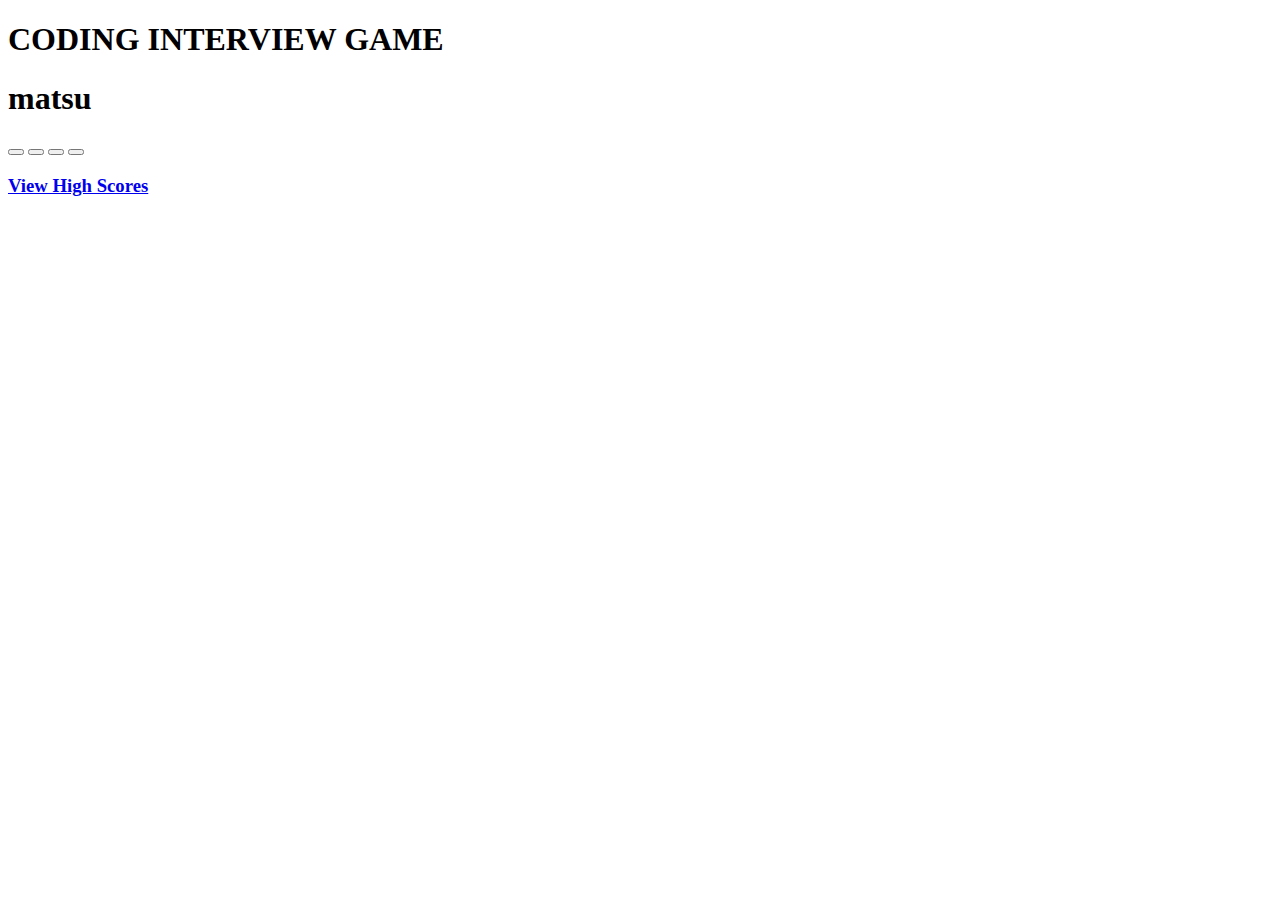
==== game.html @ 656889d3 "base code for game.html, edits to script.js and game.js, new css and js files" ====
<!DOCTYPE html>
<html lang="en">

<head>
    <meta charset="UTF-8">
    <meta name="viewport" content="width=device-width, initial-scale=1.0">
    <link rel="stylesheet" href="./assets/css/reset.css" />
    <link rel="stylesheet" href="./assets/css/mainstyle.css" />
    <title>Document</title>
</head>

<body>
    <header>
        <section class="container">
            <div class="nav_grid">
                <h1 class="title">CODING INTERVIEW GAME</h1>
                <h1 class="title creator_name">matsu</h1>
            </div>
        </section>
    </header>

    <main>
        <section class="container">
            <div class="game_container">
                <div id="quiz"></div>
                <button id="answerA"></button>
                <button id="answerB"></button>
                <button id="answerC"></button>
                <button id="answerD"></button>
            </div>
            <div id="feedback" class="with_line"></div>
        </section>
    </main>

    <footer>
        <section class="container">
            <h3><a id="leader" href="leader.html">View High Scores</a></h3>
        </section>
    </footer>

    <script src="./assets/js/game.js"></script>
</body>

</html>
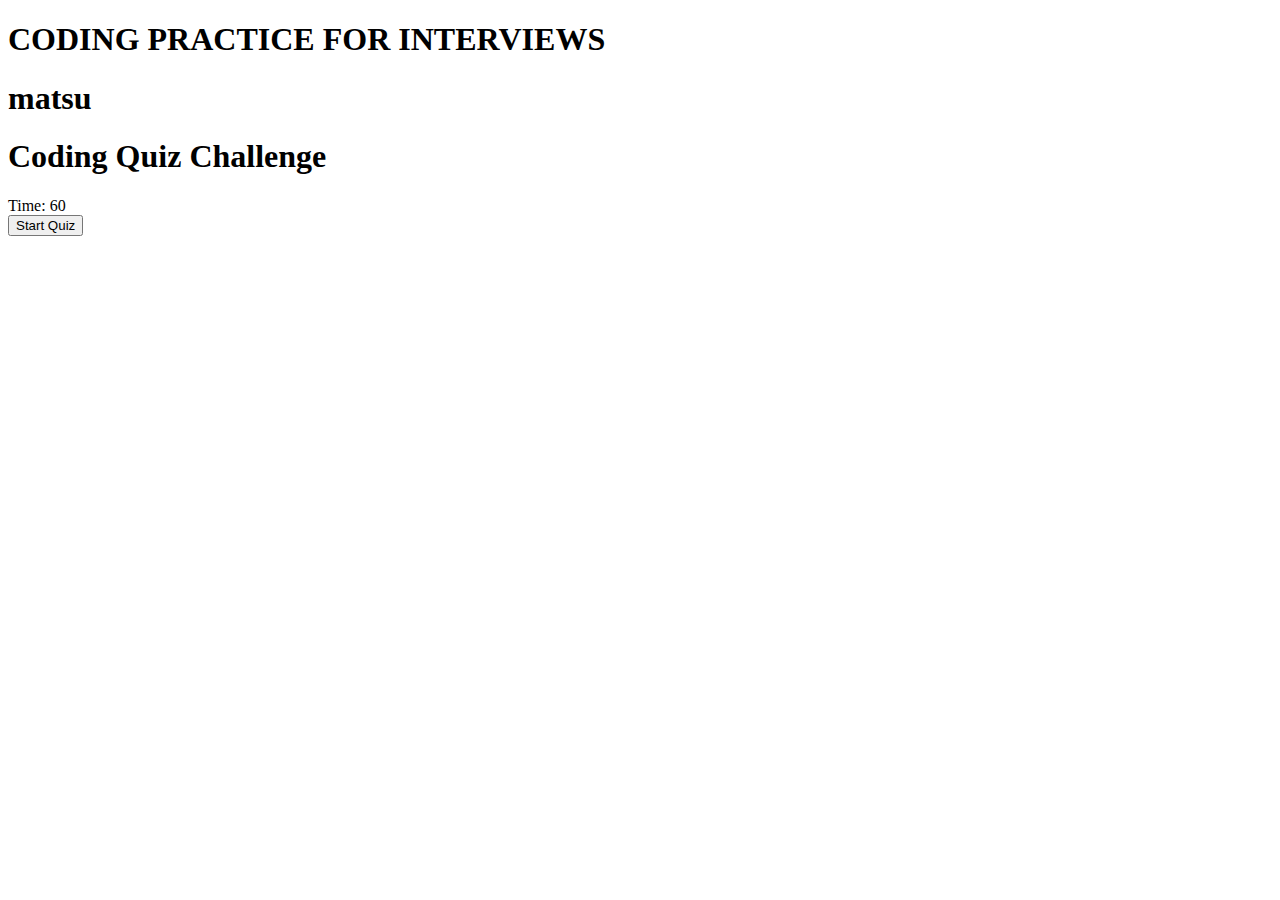
==== commit cd575d8d: "implemented logic for game.js, css modifications w/ bootstrap" ====
--- a/game.html
+++ b/game.html
@@ -4,41 +4,34 @@
 <head>
     <meta charset="UTF-8">
     <meta name="viewport" content="width=device-width, initial-scale=1.0">
-    <link rel="stylesheet" href="./assets/css/reset.css" />
-    <link rel="stylesheet" href="./assets/css/mainstyle.css" />
-    <title>Document</title>
+    <link rel="stylesheet" href="./assets/css/gamestyle.css"/>
+
+    <title>Coding Quiz Challenge</title>
 </head>
 
 <body>
     <header>
         <section class="container">
-            <div class="nav_grid">
-                <h1 class="title">CODING INTERVIEW GAME</h1>
-                <h1 class="title creator_name">matsu</h1>
+            <div class="nav-grid">
+                <h1 class="title">CODING PRACTICE FOR INTERVIEWS</h1>
+                <h1 class="title creator-name">matsu</h1>
             </div>
         </section>
     </header>
 
     <main>
         <section class="container">
-            <div class="game_container">
-                <div id="quiz"></div>
-                <button id="answerA"></button>
-                <button id="answerB"></button>
-                <button id="answerC"></button>
-                <button id="answerD"></button>
+            <h1>Coding Quiz Challenge</h1>
+            <div id="timer">Time: <span id="time"></span></div>
+            <div id="quiz-container">
+                <button id="start-quiz">Start Quiz</button>
+                <!-- Questions will be dynamically inserted here -->
             </div>
-            <div id="feedback" class="with_line"></div>
         </section>
     </main>
-
-    <footer>
-        <section class="container">
-            <h3><a id="leader" href="leader.html">View High Scores</a></h3>
-        </section>
-    </footer>
 
     <script src="./assets/js/game.js"></script>
 </body>
 
-</html>+</html>
+
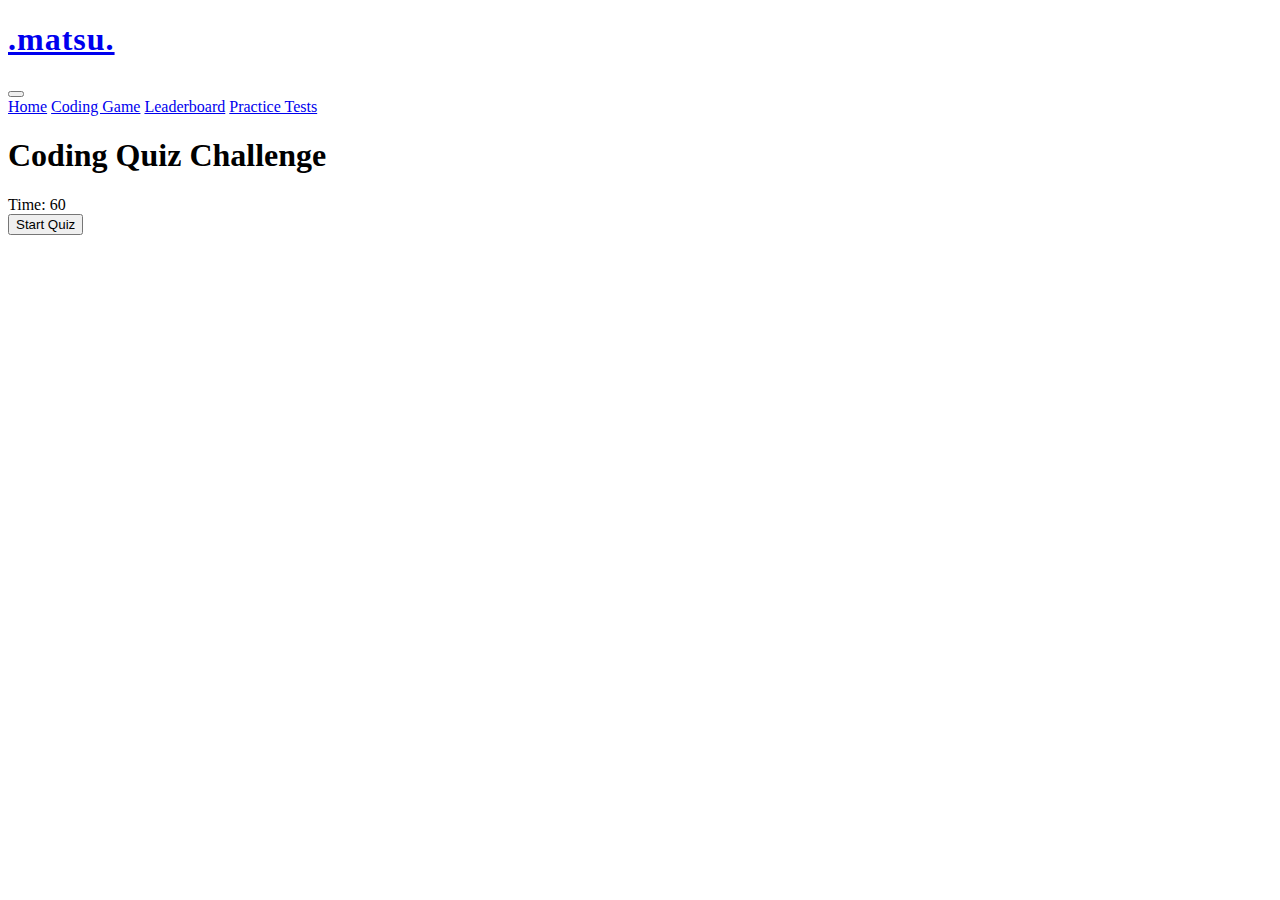
==== commit d457cf16: "major overhaul to html pages with bootstrap components" ====
--- a/game.html
+++ b/game.html
@@ -4,34 +4,54 @@
 <head>
     <meta charset="UTF-8">
     <meta name="viewport" content="width=device-width, initial-scale=1.0">
+    <link rel="preconnect" href="https://fonts.googleapis.com">
+    <link rel="preconnect" href="https://fonts.gstatic.com" crossorigin>
+    <link href="https://fonts.googleapis.com/css2?family=Hedvig+Letters+Sans&family=Hedvig+Letters+Serif:opsz@12..24&display=swap" rel="stylesheet">
+    <link 
+        href="https://cdn.jsdelivr.net/npm/bootstrap@5.3.2/dist/css/bootstrap.min.css" 
+        rel="stylesheet" 
+        integrity="sha384-T3c6CoIi6uLrA9TneNEoa7RxnatzjcDSCmG1MXxSR1GAsXEV/Dwwykc2MPK8M2HN" 
+        crossorigin="anonymous"
+    />
+    <link rel="stylesheet" href="./assets/css/index.css"/>
     <link rel="stylesheet" href="./assets/css/gamestyle.css"/>
 
     <title>Coding Quiz Challenge</title>
 </head>
 
 <body>
-    <header>
-        <section class="container">
-            <div class="nav-grid">
-                <h1 class="title">CODING PRACTICE FOR INTERVIEWS</h1>
-                <h1 class="title creator-name">matsu</h1>
+    <header class="navbar navbar-expand-lg navbar-light bg-light">
+        <div class="container-fluid">
+            <a class="navbar-brand" href="./index.html">
+                <h1 style="letter-spacing: 1px">.matsu.</h1>
+            </a>
+            <button class="navbar-toggler" type="button" data-bs-toggle="collapse" data-bs-target="#navbarNavAltMarkup" aria-controls="navbarNavAltMarkup" aria-expanded="false" aria-label="Toggle navigation">
+                <span class="navbar-toggler-icon"></span>
+            </button>
+            <div class="collapse navbar-collapse" id="navbarNavAltMarkup">
+                <div class="navbar-nav">
+                    <a class="nav-link" href="./index.html">Home</a>
+                    <a class="nav-link active" aria-current="page" href="./game.html">Coding Game</a>
+                    <a class="nav-link" href="./leaderboard.html">Leaderboard</a>
+                    <a class="nav-link" href="./practice.html">Practice Tests</a>
+                </div>
             </div>
-        </section>
+        </div>
     </header>
 
-    <main>
-        <section class="container">
+    <main class="container mt-5">
+        <section class="text-center">
             <h1>Coding Quiz Challenge</h1>
             <div id="timer">Time: <span id="time"></span></div>
-            <div id="quiz-container">
-                <button id="start-quiz">Start Quiz</button>
+            <div id="quiz-container" class="d-flex justify-content-center">
+                <button id="start-quiz" class="btn btn-primary">Start Quiz</button>
                 <!-- Questions will be dynamically inserted here -->
             </div>
         </section>
     </main>
 
     <script src="./assets/js/game.js"></script>
+    <script src="https://cdn.jsdelivr.net/npm/bootstrap@5.3.2/dist/js/bootstrap.bundle.min.js"></script>
 </body>
 
 </html>
-
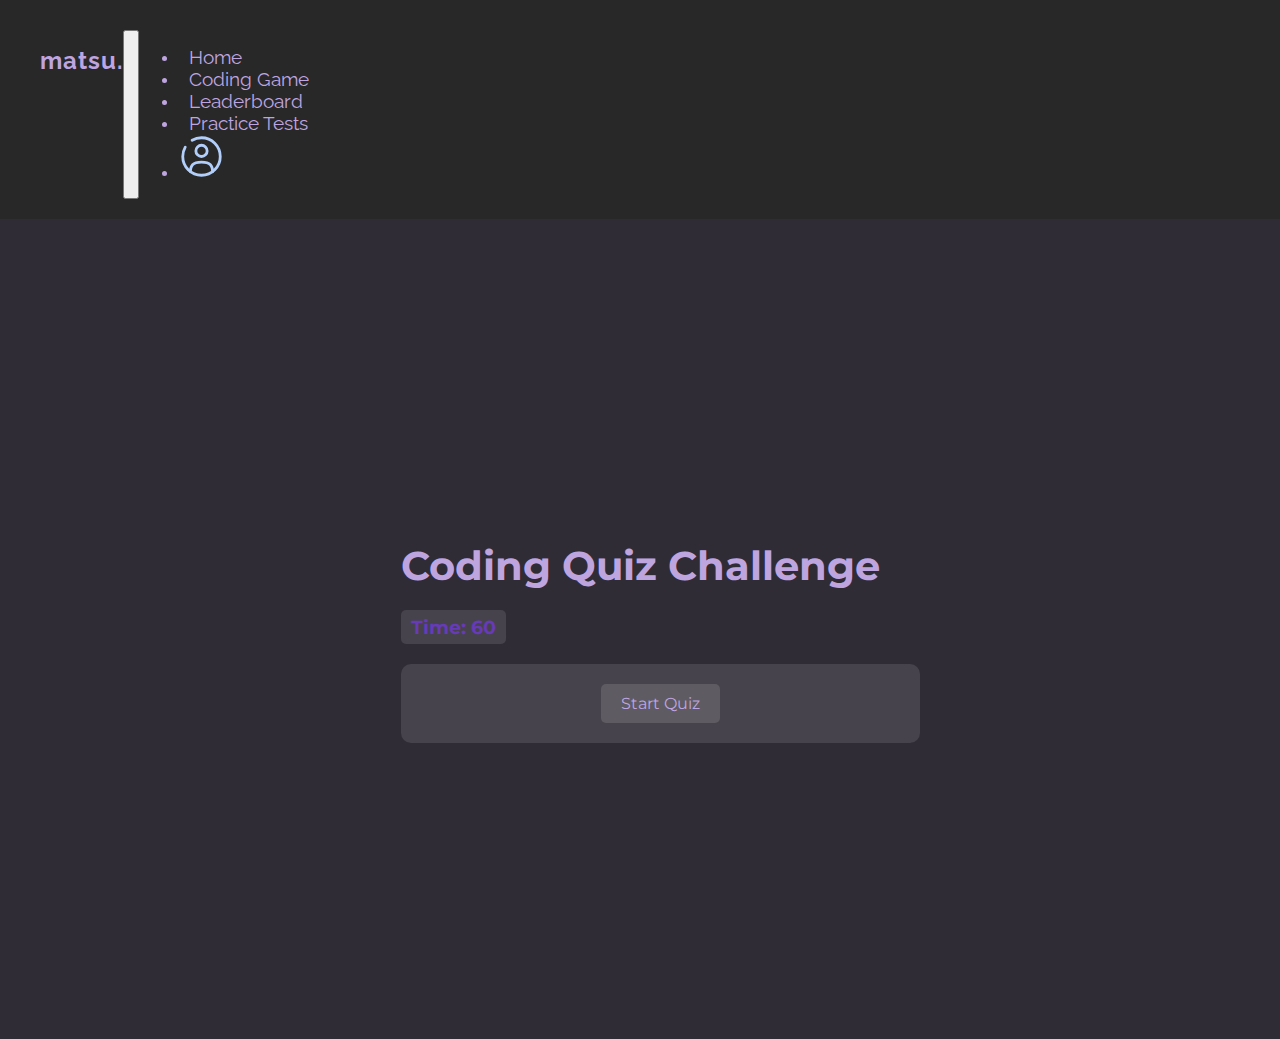
==== commit b185f10f: "finalized" ====
--- a/game.html
+++ b/game.html
@@ -4,37 +4,55 @@
 <head>
     <meta charset="UTF-8">
     <meta name="viewport" content="width=device-width, initial-scale=1.0">
-    <link rel="preconnect" href="https://fonts.googleapis.com">
-    <link rel="preconnect" href="https://fonts.gstatic.com" crossorigin>
-    <link href="https://fonts.googleapis.com/css2?family=Hedvig+Letters+Sans&family=Hedvig+Letters+Serif:opsz@12..24&display=swap" rel="stylesheet">
-    <link 
-        href="https://cdn.jsdelivr.net/npm/bootstrap@5.3.2/dist/css/bootstrap.min.css" 
-        rel="stylesheet" 
-        integrity="sha384-T3c6CoIi6uLrA9TneNEoa7RxnatzjcDSCmG1MXxSR1GAsXEV/Dwwykc2MPK8M2HN" 
-        crossorigin="anonymous"
-    />
-    <link rel="stylesheet" href="./assets/css/index.css"/>
-    <link rel="stylesheet" href="./assets/css/gamestyle.css"/>
+    <link rel="preconnect" href="https://fonts.googleapis.com" />
+    <link rel="preconnect" href="https://fonts.gstatic.com" crossorigin />
+    <link
+        href="https://fonts.googleapis.com/css2?family=Montserrat:ital,wght@0,100..900;1,100..900&family=Open+Sans:ital,wght@0,300..800;1,300..800&family=Raleway:ital,wght@0,100..900;1,100..900&display=swap"
+        rel="stylesheet">
 
-    <title>Coding Quiz Challenge</title>
+    <link href="https://cdn.jsdelivr.net/npm/bootstrap@5.3.2/dist/css/bootstrap.min.css" rel="stylesheet"
+        integrity="sha384-T3c6CoIi6uLrA9TneNEoa7RxnatzjcDSCmG1MXxSR1GAsXEV/Dwwykc2MPK8M2HN" crossorigin="anonymous" />
+    <link rel="stylesheet" href="./assets/css/index.css" />
+    <link rel="stylesheet" href="./assets/css/gamestyle.css" />
+
+    <title>Coding Interview Practice</title>
 </head>
 
 <body>
-    <header class="navbar navbar-expand-lg navbar-light bg-light">
-        <div class="container-fluid">
-            <a class="navbar-brand" href="./index.html">
-                <h1 style="letter-spacing: 1px">.matsu.</h1>
-            </a>
-            <button class="navbar-toggler" type="button" data-bs-toggle="collapse" data-bs-target="#navbarNavAltMarkup" aria-controls="navbarNavAltMarkup" aria-expanded="false" aria-label="Toggle navigation">
+    <header class="navbar navbar-expand-lg" id="header-container">
+        <div class="hg-item1 container-fluid" id="header-grid">
+            <h1 style="letter-spacing: 1px">matsu.</h1>
+            <button class="navbar-toggler" type="button" data-bs-toggle="collapse" data-bs-target="#navbarNav"
+                aria-controls="navbarNav" aria-expanded="false" aria-label="Toggle navigation">
                 <span class="navbar-toggler-icon"></span>
             </button>
-            <div class="collapse navbar-collapse" id="navbarNavAltMarkup">
-                <div class="navbar-nav">
-                    <a class="nav-link" href="./index.html">Home</a>
-                    <a class="nav-link active" aria-current="page" href="./game.html">Coding Game</a>
-                    <a class="nav-link" href="./leaderboard.html">Leaderboard</a>
-                    <a class="nav-link" href="./practice.html">Practice Tests</a>
-                </div>
+            <div class="collapse navbar-collapse" id="navbarNav">
+                <ul class="navbar-nav">
+                    <li class="hg-item2 nav-item"><a class="nav-link" href="./index.html">Home</a></li>
+                    <li class="hg-item3 nav-item"><a class="nav-link" href="./game.html">Coding Game</a></li>
+                    <li class="hg-item4 nav-item"><a class="nav-link" href="./leaderboard.html">Leaderboard</a></li>
+                    <li class="hg-item5 nav-item"><a class="nav-link" href="./practice.html">Practice Tests</a></li>
+                    <li class="hg-itme6 nav-item">
+                        <a href="#profile"></a>
+                        <!-- profile icon (source: SVG Repo) -->
+                        <svg width="45px" height="45px" viewBox="0 0 24 24" fill="none"
+                            xmlns="http://www.w3.org/2000/svg">
+                            <g id="SVGRepo_bgCarrier" stroke-width="0"></g>
+                            <g id="SVGRepo_tracerCarrier" stroke-linecap="round" stroke-linejoin="round"
+                                stroke="#b2cffb" stroke-width="0.144"></g>
+                            <g id="SVGRepo_iconCarrier">
+                                <circle cx="12" cy="9" r="3" stroke="#b2cffb" stroke-width="1.5"></circle>
+                                <path
+                                    d="M17.9691 20C17.81 17.1085 16.9247 15 11.9999 15C7.07521 15 6.18991 17.1085 6.03076 20"
+                                    stroke="#b2cffb" stroke-width="1.5" stroke-linecap="round"></path>
+                                <path
+                                    d="M7 3.33782C8.47087 2.48697 10.1786 2 12 2C17.5228 2 22 6.47715 22 12C22 17.5228 17.5228 22 12 22C6.47715 22 2 17.5228 2 12C2 10.1786 2.48697 8.47087 3.33782 7"
+                                    stroke="#b2cffb" stroke-width="1.5" stroke-linecap="round"></path>
+                            </g>
+                        </svg>
+                        </a>
+                    </li>
+                </ul>
             </div>
         </div>
     </header>
--- a/assets/css/index.css
+++ b/assets/css/index.css
@@ -0,0 +1,123 @@
+:root {
+    /* CSS DARK THEME PRIMARY COLORS */
+    --color-primary-100: #673ab7;
+    --color-primary-200: #7a4fbf;
+    --color-primary-300: #8c64c8;
+    --color-primary-400: #9d79d0;
+    --color-primary-500: #ae8fd8;
+    --color-primary-600: #bfa5e0;
+    /** CSS DARK THEME SURFACE COLORS */
+    --color-surface-100: #121212;
+    --color-surface-200: #282828;
+    --color-surface-300: #3f3f3f;
+    --color-surface-400: #575757;
+    --color-surface-500: #717171;
+    --color-surface-600: #8b8b8b;
+    /** CSS DARK THEME MIXED SURFACE COLORS */
+    --color-surface-mixed-100: #1b1721;
+    --color-surface-mixed-200: #302c36;
+    --color-surface-mixed-300: #46434c;
+    --color-surface-mixed-400: #5e5b63;
+    --color-surface-mixed-500: #77747b;
+    --color-surface-mixed-600: #908e94;
+}
+
+body {
+    background-color: var(--color-surface-mixed-200);
+    color: var(--color-primary-600);
+    font-family: 'Open Sans', sans-serif;
+    margin: 0;
+    padding: 0;
+    box-sizing: border-box;
+}
+
+/* Header */
+header {
+    font-family: 'Raleway', sans-serif;
+    padding: 10px 0;
+    background-color: var(--color-surface-mixed-100);
+}
+
+/* Header styles */
+header.navbar {
+    font-family: 'Raleway', sans-serif;
+    padding: 10px 0;
+    background-color: var(--color-surface-200);
+}
+
+/* Increased specificity for Bootstrap's navbar-brand and nav-link */
+header.navbar .navbar-brand #header-grid h1 {
+    font-weight: 700;
+    font-size: 1.5em;
+}
+
+header.navbar .navbar-nav .nav-link {
+    font-weight: 400;
+    font-size: 1.2em;
+    color: var(--color-primary-600) !important; /* Ensuring override */
+    padding: 5px 10px;
+    border-radius: 5px;
+    transition: background-color 0.3s, color 0.3s; /* Transition for color and background */
+}
+
+/* Direct SVG styling within nav link */
+header.navbar .navbar-nav .nav-link svg {
+    fill: var(--color-primary-600) !important; /* SVG fill color */
+    transition: fill 0.3s; /* Transition for SVG fill */
+}
+
+/* Hover effects */
+header.navbar .navbar-nav .nav-link:hover,
+header.navbar .navbar-nav .nav-link:focus {
+    color: var(--color-primary-300) !important;
+    background-color: var(--color-surface-300);
+}
+
+/* Hover effects specifically for SVG */
+header.navbar .navbar-nav .nav-link:hover svg,
+header.navbar .navbar-nav .nav-link:focus svg {
+    fill: var(--color-primary-300) !important; /* Fill color change on hover/focus */
+}
+
+#header-container {
+    margin: auto auto;
+    width: 100%;
+}
+
+#header-grid {
+    display: grid;
+    grid-template-columns: 1fr repeat(5, max-content);
+    padding: 20px 40px 10px;
+}
+
+.hg-item1 {
+    grid-column: 1 / span 1;
+    place-self: center start;
+}
+
+.hg-item1 h1 {
+    color: var(--color-mixed-100);
+}
+
+a {
+    color: var(--color-primary-500);
+    text-decoration: none;
+}
+
+a:hover {
+    color: var(--color-primary-400);
+}
+
+/* Main Content */
+main {
+    display: flex;
+    justify-content: center;
+    align-items: center;
+    height: calc(100vh - 80px);
+}
+
+main h1 {
+    font-family: 'Montserrat', sans-serif;
+    font-size: 2.5em;
+    margin-bottom: 20px;
+}--- a/assets/css/gamestyle.css
+++ b/assets/css/gamestyle.css
@@ -0,0 +1,131 @@
+/* General Styles */
+header h1 {
+    font-weight: 700;
+    font-size: 1.5em;
+    color: var(--color-primary-500);
+}
+
+header a {
+    font-weight: 400;
+    font-size: 1.2em;
+    color: var(--color-primary-400);
+}
+
+header a:hover {
+    color: var(--color-primary-300);
+}
+
+/* Main Content */
+main {
+    display: flex;
+    justify-content: center;
+    align-items: center;
+    height: calc(100vh - 80px);
+}
+
+/* Buttons */
+.btn {
+    border: none;
+    padding: 10px 20px;
+    font-size: 1em;
+    font-family: 'Montserrat', sans-serif;
+    border-radius: 5px;
+    cursor: pointer;
+    transition: background-color 0.3s;
+    margin: 0 10px;
+    color: var(--color-primary-600);
+    background-color: var(--color-surface-mixed-400);
+}
+
+.btn:hover {
+    color: var(--color-surface-mixed-100);
+    background-color: var(--color-surface-mixed-600);
+}
+
+.btn:active {
+    background-color: var(--color-surface-mixed-600);
+}
+
+#timer {
+    color: var(--color-primary-100);
+    font-weight: bold;
+    font-family: 'Montserrat', sans-serif;
+    background-color: var(--color-surface-mixed-300);
+    padding: 5px 10px;
+    border-radius: 5px;
+    display: inline-block;
+    margin-bottom: 20px;
+    font-size: 1.2em;
+}
+
+#quiz-container {
+    background-color: var(--color-surface-mixed-300);
+    padding: 20px;
+    border-radius: 10px;
+    text-align: center;
+    width: 100%;
+    max-width: 600px;
+}
+
+#quiz-container h1 {
+    font-family: 'Montserrat', sans-serif;
+    color: var(--color-primary-500);
+    font-size: 2em;
+    margin-bottom: 20px;
+}
+
+.card-body button {
+    background-color: var(--color-primary-300);
+    color: white;
+    width: 100%;
+    margin-top: 10px;
+}
+
+.card-body button:hover {
+    background-color: var(--color-primary-400);
+}
+
+.choice {
+    background-color: var(--color-primary-300);
+    border: none;
+    color: white;
+    padding: 10px;
+    margin: 5px;
+    border-radius: 5px;
+    cursor: pointer;
+}
+
+.choice:hover {
+    background-color: var(--color-primary-400);
+}
+
+/* Score Form */
+#score-form {
+    display: flex;
+    flex-direction: column;
+    align-items: center;
+    margin-top: 20px;
+}
+
+#score-form input {
+    padding: 10px;
+    margin-bottom: 10px;
+    border-radius: 5px;
+    border: 1px solid var(--color-primary-300);
+    background-color: var(--color-surface-200);
+    color: var(--color-primary-500);
+}
+
+#score-form button {
+    background-color: var(--color-primary-300);
+    color: white;
+    border: none;
+    padding: 10px 20px;
+    cursor: pointer;
+    border-radius: 5px;
+    font-size: 1em;
+}
+
+#score-form button:hover {
+    background-color: var(--color-primary-400);
+}